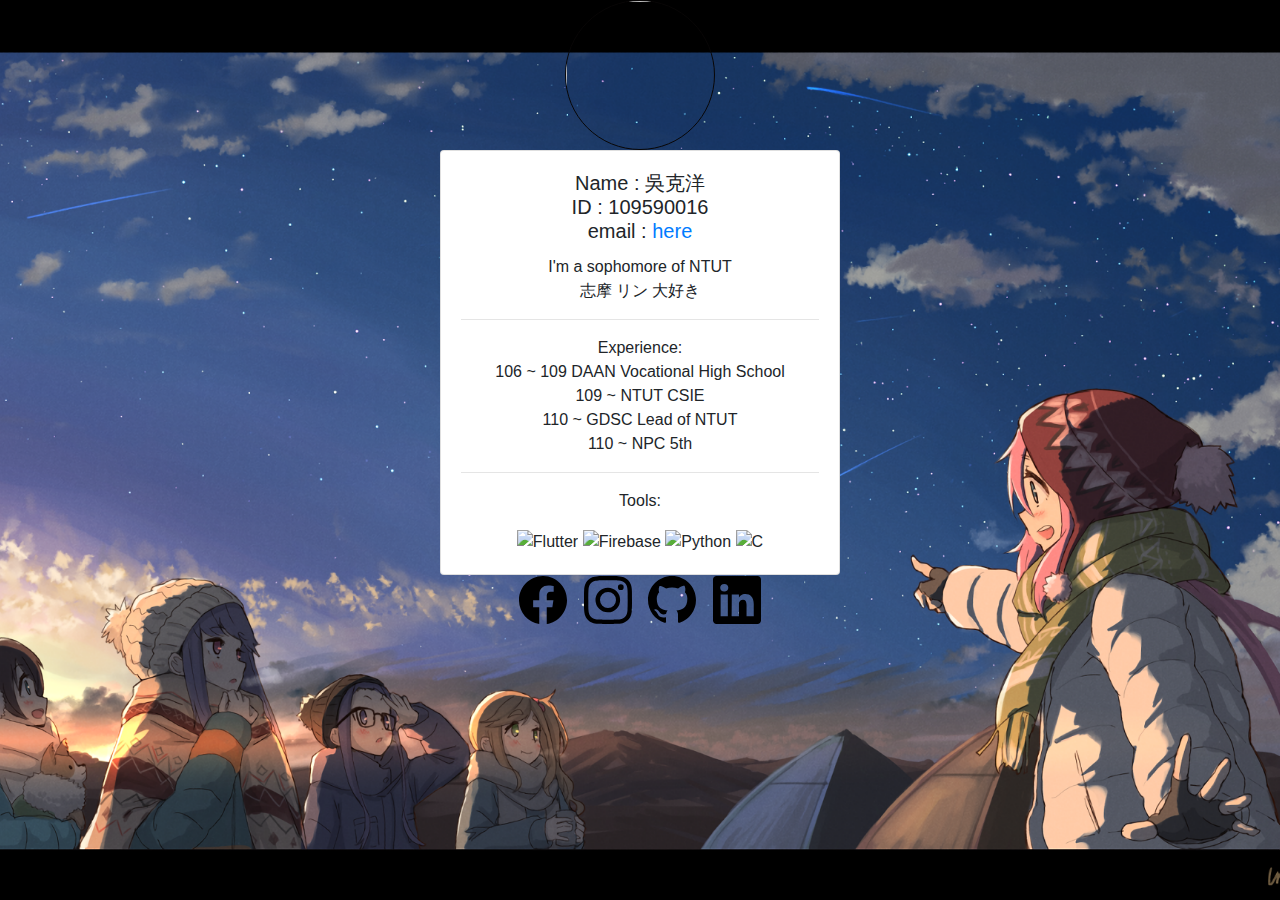
==== index.html @ c521e8f1 "web" ====
<!doctype html>
<html lang="en">
  <head>
    <title>Title</title>
    <!-- Required meta tags -->
    <meta charset="utf-8">
    <meta name="viewport" content="width=device-width, initial-scale=1, shrink-to-fit=no">

    <!-- Bootstrap CSS -->
    <link rel="stylesheet" href="https://stackpath.bootstrapcdn.com/bootstrap/4.3.1/css/bootstrap.min.css" integrity="sha384-ggOyR0iXCbMQv3Xipma34MD+dH/1fQ784/j6cY/iJTQUOhcWr7x9JvoRxT2MZw1T" crossorigin="anonymous">
    <link href="introcss.css" rel="stylesheet" type="text/css">
  </head>
  <body>
      <center>
        <img class="square" src="me.JPG">
        
        <div class="card" style="width: 25rem;">
            <div class="card-body">
              <h5 class="card-title">Name : 吳克洋<br>ID : 109590016<br>email : <a href="mailto:t109590016@ntut.org.tw">here</a><br></h5>
              <p class="card-text">I'm a sophomore of NTUT<br> 志摩 リン 大好き
              <hr>Experience:<br>106 ~ 109 DAAN Vocational High School<br>109 ~ NTUT CSIE<br>110 ~ GDSC Lead of NTUT<br>110 ~ NPC 5th
              <hr>Tools:
            </p>
            <img width="36px" src="https://camo.githubusercontent.com/114aa59f6bfe1ff7ef3444fbb224078eb6a32c43f0ed03a6c0c3e6df67e049ec/68747470733a2f2f7777772e766563746f726c6f676f2e7a6f6e652f6c6f676f732f666c7574746572696f2f666c7574746572696f2d69636f6e2e737667" alt="Flutter" data-canonical-src="https://www.vectorlogo.zone/logos/flutterio/flutterio-icon.svg" style="max-width: 100%;">
            <img width="36px" src="https://camo.githubusercontent.com/dd4b2422ed3bfc9da88c43d18550375c66f9584327dff7ecc19315ce50b96f07/68747470733a2f2f7777772e766563746f726c6f676f2e7a6f6e652f6c6f676f732f66697265626173652f66697265626173652d69636f6e2e737667" alt="Firebase" data-canonical-src="https://www.vectorlogo.zone/logos/firebase/firebase-icon.svg" style="max-width: 100%;">
            <img width="36px" src="https://camo.githubusercontent.com/a3fdae95eeb866d0315ec4f7612e013212c26204051b8ba80dd25b4f4de39f3a/68747470733a2f2f69636f6e67722e616d2f64657669636f6e2f707974686f6e2d6f726967696e616c2e7376673f73697a653d333626636f6c6f723d63757272656e74436f6c6f72" alt="Python" data-canonical-src="https://icongr.am/devicon/python-original.svg?size=36&amp;color=currentColor" style="max-width: 100%;">
            <img width="36px" src="https://camo.githubusercontent.com/19a426f0b1bf7478cfedebb8c11074c08e9128032878e195e5ee87459e484bed/68747470733a2f2f69636f6e67722e616d2f64657669636f6e2f632d6f726967696e616c2e7376673f73697a653d333626636f6c6f723d63757272656e74436f6c6f72" alt="C" data-canonical-src="https://icongr.am/devicon/c-original.svg?size=36&amp;color=currentColor" style="max-width: 100%;">
            </div>
          
          </div>
          <button STYLE="background-color: transparent; border:2px blue none;" onclick="self.location.href='https://www.facebook.com/profile.php?id=100009550252907'" >
            <svg xmlns="http://www.w3.org/2000/svg" width="48" height="48" fill="currentColor" class="bi bi-facebook" viewBox="0 0 16 16">
              <path d="M16 8.049c0-4.446-3.582-8.05-8-8.05C3.58 0-.002 3.603-.002 8.05c0 4.017 2.926 7.347 6.75 7.951v-5.625h-2.03V8.05H6.75V6.275c0-2.017 1.195-3.131 3.022-3.131.876 0 1.791.157 1.791.157v1.98h-1.009c-.993 0-1.303.621-1.303 1.258v1.51h2.218l-.354 2.326H9.25V16c3.824-.604 6.75-3.934 6.75-7.951z"/>
            </svg>
          </button>

          <button STYLE="background-color: transparent; border:2px blue none;" onclick="self.location.href='https:www.instagram.com/ras_ggjj/'">
            <svg xmlns="http://www.w3.org/2000/svg" width="48" height="48" fill="currentColor" class="bi bi-instagram" viewBox="0 0 16 16">
              <path d="M8 0C5.829 0 5.556.01 4.703.048 3.85.088 3.269.222 2.76.42a3.917 3.917 0 0 0-1.417.923A3.927 3.927 0 0 0 .42 2.76C.222 3.268.087 3.85.048 4.7.01 5.555 0 5.827 0 8.001c0 2.172.01 2.444.048 3.297.04.852.174 1.433.372 1.942.205.526.478.972.923 1.417.444.445.89.719 1.416.923.51.198 1.09.333 1.942.372C5.555 15.99 5.827 16 8 16s2.444-.01 3.298-.048c.851-.04 1.434-.174 1.943-.372a3.916 3.916 0 0 0 1.416-.923c.445-.445.718-.891.923-1.417.197-.509.332-1.09.372-1.942C15.99 10.445 16 10.173 16 8s-.01-2.445-.048-3.299c-.04-.851-.175-1.433-.372-1.941a3.926 3.926 0 0 0-.923-1.417A3.911 3.911 0 0 0 13.24.42c-.51-.198-1.092-.333-1.943-.372C10.443.01 10.172 0 7.998 0h.003zm-.717 1.442h.718c2.136 0 2.389.007 3.232.046.78.035 1.204.166 1.486.275.373.145.64.319.92.599.28.28.453.546.598.92.11.281.24.705.275 1.485.039.843.047 1.096.047 3.231s-.008 2.389-.047 3.232c-.035.78-.166 1.203-.275 1.485a2.47 2.47 0 0 1-.599.919c-.28.28-.546.453-.92.598-.28.11-.704.24-1.485.276-.843.038-1.096.047-3.232.047s-2.39-.009-3.233-.047c-.78-.036-1.203-.166-1.485-.276a2.478 2.478 0 0 1-.92-.598 2.48 2.48 0 0 1-.6-.92c-.109-.281-.24-.705-.275-1.485-.038-.843-.046-1.096-.046-3.233 0-2.136.008-2.388.046-3.231.036-.78.166-1.204.276-1.486.145-.373.319-.64.599-.92.28-.28.546-.453.92-.598.282-.11.705-.24 1.485-.276.738-.034 1.024-.044 2.515-.045v.002zm4.988 1.328a.96.96 0 1 0 0 1.92.96.96 0 0 0 0-1.92zm-4.27 1.122a4.109 4.109 0 1 0 0 8.217 4.109 4.109 0 0 0 0-8.217zm0 1.441a2.667 2.667 0 1 1 0 5.334 2.667 2.667 0 0 1 0-5.334z"/>
            </svg>
          </button>

          <button STYLE="background-color: transparent; border:2px blue none;" onclick="self.location.href='https://github.com/ggjj321'">
            <svg xmlns="http://www.w3.org/2000/svg" width="48" height="48" fill="currentColor" class="bi bi-github" viewBox="0 0 16 16">
              <path d="M8 0C3.58 0 0 3.58 0 8c0 3.54 2.29 6.53 5.47 7.59.4.07.55-.17.55-.38 0-.19-.01-.82-.01-1.49-2.01.37-2.53-.49-2.69-.94-.09-.23-.48-.94-.82-1.13-.28-.15-.68-.52-.01-.53.63-.01 1.08.58 1.23.82.72 1.21 1.87.87 2.33.66.07-.52.28-.87.51-1.07-1.78-.2-3.64-.89-3.64-3.95 0-.87.31-1.59.82-2.15-.08-.2-.36-1.02.08-2.12 0 0 .67-.21 2.2.82.64-.18 1.32-.27 2-.27.68 0 1.36.09 2 .27 1.53-1.04 2.2-.82 2.2-.82.44 1.1.16 1.92.08 2.12.51.56.82 1.27.82 2.15 0 3.07-1.87 3.75-3.65 3.95.29.25.54.73.54 1.48 0 1.07-.01 1.93-.01 2.2 0 .21.15.46.55.38A8.012 8.012 0 0 0 16 8c0-4.42-3.58-8-8-8z"/>
            </svg>
          </button>
          
          <button STYLE="background-color: transparent; border:2px blue none;" onclick="self.location.href='https://www.linkedin.com/in/wu-keng-young-36105421a/'">
            <svg xmlns="http://www.w3.org/2000/svg" width="48" height="48" fill="currentColor" class="bi bi-linkedin" viewBox="0 0 16 16">
              <path d="M0 1.146C0 .513.526 0 1.175 0h13.65C15.474 0 16 .513 16 1.146v13.708c0 .633-.526 1.146-1.175 1.146H1.175C.526 16 0 15.487 0 14.854V1.146zm4.943 12.248V6.169H2.542v7.225h2.401zm-1.2-8.212c.837 0 1.358-.554 1.358-1.248-.015-.709-.52-1.248-1.342-1.248-.822 0-1.359.54-1.359 1.248 0 .694.521 1.248 1.327 1.248h.016zm4.908 8.212V9.359c0-.216.016-.432.08-.586.173-.431.568-.878 1.232-.878.869 0 1.216.662 1.216 1.634v3.865h2.401V9.25c0-2.22-1.184-3.252-2.764-3.252-1.274 0-1.845.7-2.165 1.193v.025h-.016a5.54 5.54 0 0 1 .016-.025V6.169h-2.4c.03.678 0 7.225 0 7.225h2.4z"/>
            </svg>
          </button>
      </center>
    
    <!-- Optional JavaScript -->
    <!-- jQuery first, then Popper.js, then Bootstrap JS -->
    <script src="https://code.jquery.com/jquery-3.3.1.slim.min.js" integrity="sha384-q8i/X+965DzO0rT7abK41JStQIAqVgRVzpbzo5smXKp4YfRvH+8abtTE1Pi6jizo" crossorigin="anonymous"></script>
    <script src="https://cdnjs.cloudflare.com/ajax/libs/popper.js/1.14.7/umd/popper.min.js" integrity="sha384-UO2eT0CpHqdSJQ6hJty5KVphtPhzWj9WO1clHTMGa3JDZwrnQq4sF86dIHNDz0W1" crossorigin="anonymous"></script>
    <script src="https://stackpath.bootstrapcdn.com/bootstrap/4.3.1/js/bootstrap.min.js" integrity="sha384-JjSmVgyd0p3pXB1rRibZUAYoIIy6OrQ6VrjIEaFf/nJGzIxFDsf4x0xIM+B07jRM" crossorigin="anonymous"></script>
  </body>
</html>
---- introcss.css ----
body {
    background-image: url(902877.png);
    background-repeat: no-repeat;
    background-attachment: fixed;
    background-position: center;
    background-size: cover;
}

img.square {
	width: 150px;
    height: 150px;
	border-radius: 50%;
	border: 1px solid rgb(8, 6, 6);
}
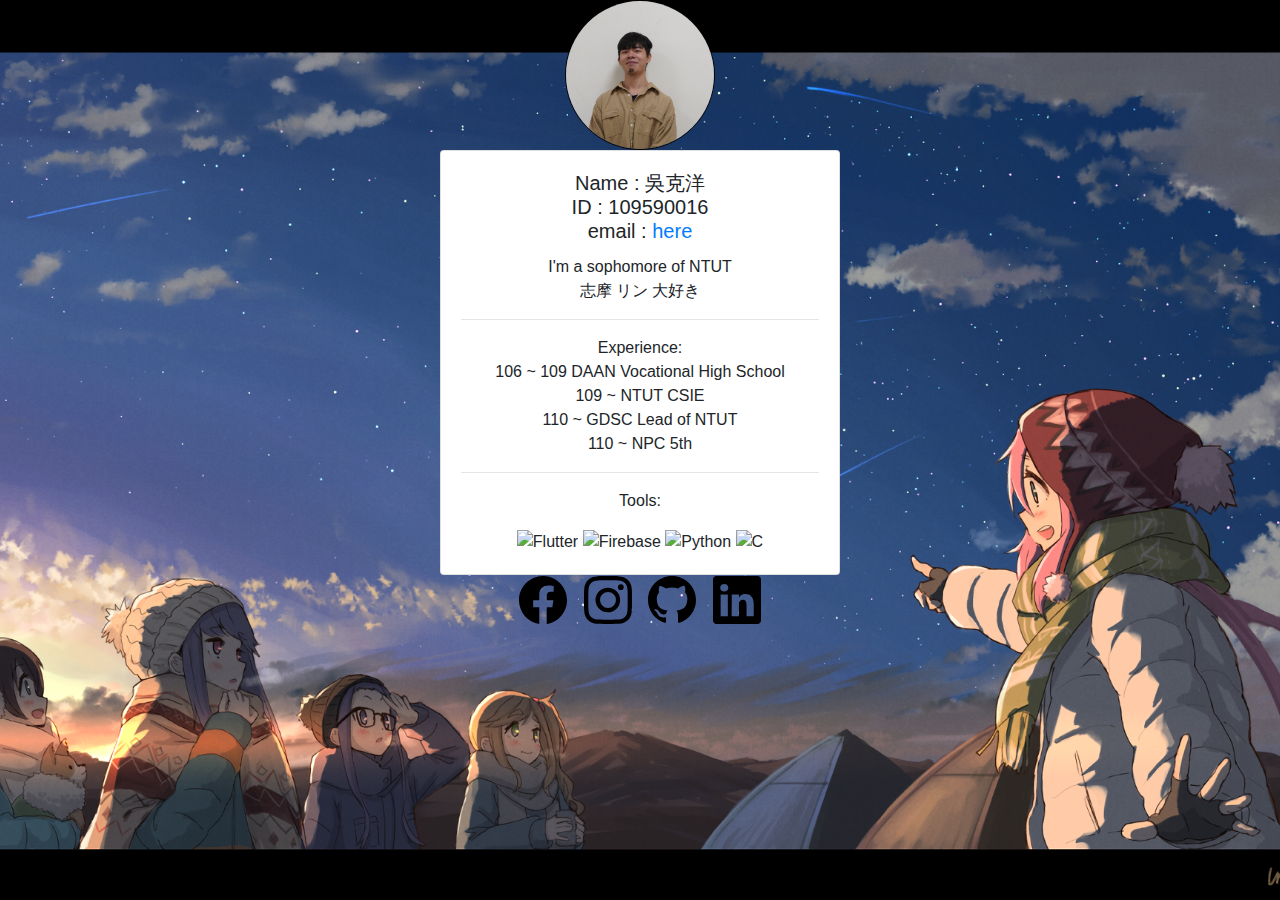
==== commit 8cbf85be: "fix" ====
--- a/index.html
+++ b/index.html
@@ -12,7 +12,7 @@
   </head>
   <body>
       <center>
-        <img class="square" src="me.JPG">
+        <img class="square" src="me.jpg">
         
         <div class="card" style="width: 25rem;">
             <div class="card-body">
@@ -21,6 +21,7 @@
               <hr>Experience:<br>106 ~ 109 DAAN Vocational High School<br>109 ~ NTUT CSIE<br>110 ~ GDSC Lead of NTUT<br>110 ~ NPC 5th
               <hr>Tools:
             </p>
+          
             <img width="36px" src="https://camo.githubusercontent.com/114aa59f6bfe1ff7ef3444fbb224078eb6a32c43f0ed03a6c0c3e6df67e049ec/68747470733a2f2f7777772e766563746f726c6f676f2e7a6f6e652f6c6f676f732f666c7574746572696f2f666c7574746572696f2d69636f6e2e737667" alt="Flutter" data-canonical-src="https://www.vectorlogo.zone/logos/flutterio/flutterio-icon.svg" style="max-width: 100%;">
             <img width="36px" src="https://camo.githubusercontent.com/dd4b2422ed3bfc9da88c43d18550375c66f9584327dff7ecc19315ce50b96f07/68747470733a2f2f7777772e766563746f726c6f676f2e7a6f6e652f6c6f676f732f66697265626173652f66697265626173652d69636f6e2e737667" alt="Firebase" data-canonical-src="https://www.vectorlogo.zone/logos/firebase/firebase-icon.svg" style="max-width: 100%;">
             <img width="36px" src="https://camo.githubusercontent.com/a3fdae95eeb866d0315ec4f7612e013212c26204051b8ba80dd25b4f4de39f3a/68747470733a2f2f69636f6e67722e616d2f64657669636f6e2f707974686f6e2d6f726967696e616c2e7376673f73697a653d333626636f6c6f723d63757272656e74436f6c6f72" alt="Python" data-canonical-src="https://icongr.am/devicon/python-original.svg?size=36&amp;color=currentColor" style="max-width: 100%;">
@@ -59,4 +60,4 @@
     <script src="https://cdnjs.cloudflare.com/ajax/libs/popper.js/1.14.7/umd/popper.min.js" integrity="sha384-UO2eT0CpHqdSJQ6hJty5KVphtPhzWj9WO1clHTMGa3JDZwrnQq4sF86dIHNDz0W1" crossorigin="anonymous"></script>
     <script src="https://stackpath.bootstrapcdn.com/bootstrap/4.3.1/js/bootstrap.min.js" integrity="sha384-JjSmVgyd0p3pXB1rRibZUAYoIIy6OrQ6VrjIEaFf/nJGzIxFDsf4x0xIM+B07jRM" crossorigin="anonymous"></script>
   </body>
-</html>+</html>
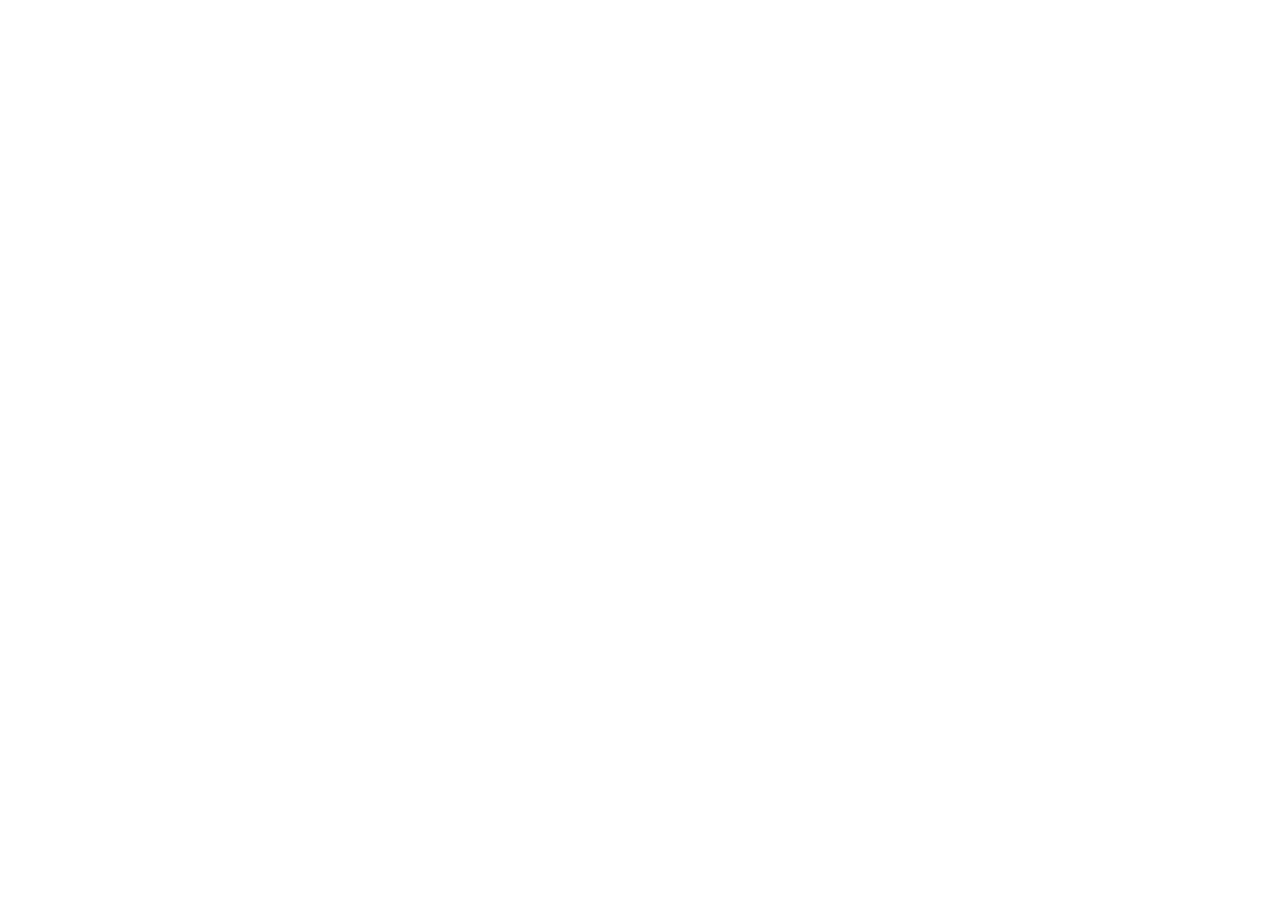
==== commit e96e3edd: "final web project" ====
--- a/index.html
+++ b/index.html
@@ -1,63 +1,146 @@
-<!doctype html>
-<html lang="en">
-  <head>
-    <title>Title</title>
-    <!-- Required meta tags -->
-    <meta charset="utf-8">
-    <meta name="viewport" content="width=device-width, initial-scale=1, shrink-to-fit=no">
+<!DOCTYPE html>
+<html>
+<head>
+  <!--
+    If you are serving your web app in a path other than the root, change the
+    href value below to reflect the base path you are serving from.
 
-    <!-- Bootstrap CSS -->
-    <link rel="stylesheet" href="https://stackpath.bootstrapcdn.com/bootstrap/4.3.1/css/bootstrap.min.css" integrity="sha384-ggOyR0iXCbMQv3Xipma34MD+dH/1fQ784/j6cY/iJTQUOhcWr7x9JvoRxT2MZw1T" crossorigin="anonymous">
-    <link href="introcss.css" rel="stylesheet" type="text/css">
-  </head>
-  <body>
-      <center>
-        <img class="square" src="me.jpg">
-        
-        <div class="card" style="width: 25rem;">
-            <div class="card-body">
-              <h5 class="card-title">Name : 吳克洋<br>ID : 109590016<br>email : <a href="mailto:t109590016@ntut.org.tw">here</a><br></h5>
-              <p class="card-text">I'm a sophomore of NTUT<br> 志摩 リン 大好き
-              <hr>Experience:<br>106 ~ 109 DAAN Vocational High School<br>109 ~ NTUT CSIE<br>110 ~ GDSC Lead of NTUT<br>110 ~ NPC 5th
-              <hr>Tools:
-            </p>
-          
-            <img width="36px" src="https://camo.githubusercontent.com/114aa59f6bfe1ff7ef3444fbb224078eb6a32c43f0ed03a6c0c3e6df67e049ec/68747470733a2f2f7777772e766563746f726c6f676f2e7a6f6e652f6c6f676f732f666c7574746572696f2f666c7574746572696f2d69636f6e2e737667" alt="Flutter" data-canonical-src="https://www.vectorlogo.zone/logos/flutterio/flutterio-icon.svg" style="max-width: 100%;">
-            <img width="36px" src="https://camo.githubusercontent.com/dd4b2422ed3bfc9da88c43d18550375c66f9584327dff7ecc19315ce50b96f07/68747470733a2f2f7777772e766563746f726c6f676f2e7a6f6e652f6c6f676f732f66697265626173652f66697265626173652d69636f6e2e737667" alt="Firebase" data-canonical-src="https://www.vectorlogo.zone/logos/firebase/firebase-icon.svg" style="max-width: 100%;">
-            <img width="36px" src="https://camo.githubusercontent.com/a3fdae95eeb866d0315ec4f7612e013212c26204051b8ba80dd25b4f4de39f3a/68747470733a2f2f69636f6e67722e616d2f64657669636f6e2f707974686f6e2d6f726967696e616c2e7376673f73697a653d333626636f6c6f723d63757272656e74436f6c6f72" alt="Python" data-canonical-src="https://icongr.am/devicon/python-original.svg?size=36&amp;color=currentColor" style="max-width: 100%;">
-            <img width="36px" src="https://camo.githubusercontent.com/19a426f0b1bf7478cfedebb8c11074c08e9128032878e195e5ee87459e484bed/68747470733a2f2f69636f6e67722e616d2f64657669636f6e2f632d6f726967696e616c2e7376673f73697a653d333626636f6c6f723d63757272656e74436f6c6f72" alt="C" data-canonical-src="https://icongr.am/devicon/c-original.svg?size=36&amp;color=currentColor" style="max-width: 100%;">
-            </div>
-          
-          </div>
-          <button STYLE="background-color: transparent; border:2px blue none;" onclick="self.location.href='https://www.facebook.com/profile.php?id=100009550252907'" >
-            <svg xmlns="http://www.w3.org/2000/svg" width="48" height="48" fill="currentColor" class="bi bi-facebook" viewBox="0 0 16 16">
-              <path d="M16 8.049c0-4.446-3.582-8.05-8-8.05C3.58 0-.002 3.603-.002 8.05c0 4.017 2.926 7.347 6.75 7.951v-5.625h-2.03V8.05H6.75V6.275c0-2.017 1.195-3.131 3.022-3.131.876 0 1.791.157 1.791.157v1.98h-1.009c-.993 0-1.303.621-1.303 1.258v1.51h2.218l-.354 2.326H9.25V16c3.824-.604 6.75-3.934 6.75-7.951z"/>
-            </svg>
-          </button>
+    The path provided below has to start and end with a slash "/" in order for
+    it to work correctly.
 
-          <button STYLE="background-color: transparent; border:2px blue none;" onclick="self.location.href='https:www.instagram.com/ras_ggjj/'">
-            <svg xmlns="http://www.w3.org/2000/svg" width="48" height="48" fill="currentColor" class="bi bi-instagram" viewBox="0 0 16 16">
-              <path d="M8 0C5.829 0 5.556.01 4.703.048 3.85.088 3.269.222 2.76.42a3.917 3.917 0 0 0-1.417.923A3.927 3.927 0 0 0 .42 2.76C.222 3.268.087 3.85.048 4.7.01 5.555 0 5.827 0 8.001c0 2.172.01 2.444.048 3.297.04.852.174 1.433.372 1.942.205.526.478.972.923 1.417.444.445.89.719 1.416.923.51.198 1.09.333 1.942.372C5.555 15.99 5.827 16 8 16s2.444-.01 3.298-.048c.851-.04 1.434-.174 1.943-.372a3.916 3.916 0 0 0 1.416-.923c.445-.445.718-.891.923-1.417.197-.509.332-1.09.372-1.942C15.99 10.445 16 10.173 16 8s-.01-2.445-.048-3.299c-.04-.851-.175-1.433-.372-1.941a3.926 3.926 0 0 0-.923-1.417A3.911 3.911 0 0 0 13.24.42c-.51-.198-1.092-.333-1.943-.372C10.443.01 10.172 0 7.998 0h.003zm-.717 1.442h.718c2.136 0 2.389.007 3.232.046.78.035 1.204.166 1.486.275.373.145.64.319.92.599.28.28.453.546.598.92.11.281.24.705.275 1.485.039.843.047 1.096.047 3.231s-.008 2.389-.047 3.232c-.035.78-.166 1.203-.275 1.485a2.47 2.47 0 0 1-.599.919c-.28.28-.546.453-.92.598-.28.11-.704.24-1.485.276-.843.038-1.096.047-3.232.047s-2.39-.009-3.233-.047c-.78-.036-1.203-.166-1.485-.276a2.478 2.478 0 0 1-.92-.598 2.48 2.48 0 0 1-.6-.92c-.109-.281-.24-.705-.275-1.485-.038-.843-.046-1.096-.046-3.233 0-2.136.008-2.388.046-3.231.036-.78.166-1.204.276-1.486.145-.373.319-.64.599-.92.28-.28.546-.453.92-.598.282-.11.705-.24 1.485-.276.738-.034 1.024-.044 2.515-.045v.002zm4.988 1.328a.96.96 0 1 0 0 1.92.96.96 0 0 0 0-1.92zm-4.27 1.122a4.109 4.109 0 1 0 0 8.217 4.109 4.109 0 0 0 0-8.217zm0 1.441a2.667 2.667 0 1 1 0 5.334 2.667 2.667 0 0 1 0-5.334z"/>
-            </svg>
-          </button>
+    For more details:
+    * https://developer.mozilla.org/en-US/docs/Web/HTML/Element/base
+  -->
+  <base href="/">
 
-          <button STYLE="background-color: transparent; border:2px blue none;" onclick="self.location.href='https://github.com/ggjj321'">
-            <svg xmlns="http://www.w3.org/2000/svg" width="48" height="48" fill="currentColor" class="bi bi-github" viewBox="0 0 16 16">
-              <path d="M8 0C3.58 0 0 3.58 0 8c0 3.54 2.29 6.53 5.47 7.59.4.07.55-.17.55-.38 0-.19-.01-.82-.01-1.49-2.01.37-2.53-.49-2.69-.94-.09-.23-.48-.94-.82-1.13-.28-.15-.68-.52-.01-.53.63-.01 1.08.58 1.23.82.72 1.21 1.87.87 2.33.66.07-.52.28-.87.51-1.07-1.78-.2-3.64-.89-3.64-3.95 0-.87.31-1.59.82-2.15-.08-.2-.36-1.02.08-2.12 0 0 .67-.21 2.2.82.64-.18 1.32-.27 2-.27.68 0 1.36.09 2 .27 1.53-1.04 2.2-.82 2.2-.82.44 1.1.16 1.92.08 2.12.51.56.82 1.27.82 2.15 0 3.07-1.87 3.75-3.65 3.95.29.25.54.73.54 1.48 0 1.07-.01 1.93-.01 2.2 0 .21.15.46.55.38A8.012 8.012 0 0 0 16 8c0-4.42-3.58-8-8-8z"/>
-            </svg>
-          </button>
-          
-          <button STYLE="background-color: transparent; border:2px blue none;" onclick="self.location.href='https://www.linkedin.com/in/wu-keng-young-36105421a/'">
-            <svg xmlns="http://www.w3.org/2000/svg" width="48" height="48" fill="currentColor" class="bi bi-linkedin" viewBox="0 0 16 16">
-              <path d="M0 1.146C0 .513.526 0 1.175 0h13.65C15.474 0 16 .513 16 1.146v13.708c0 .633-.526 1.146-1.175 1.146H1.175C.526 16 0 15.487 0 14.854V1.146zm4.943 12.248V6.169H2.542v7.225h2.401zm-1.2-8.212c.837 0 1.358-.554 1.358-1.248-.015-.709-.52-1.248-1.342-1.248-.822 0-1.359.54-1.359 1.248 0 .694.521 1.248 1.327 1.248h.016zm4.908 8.212V9.359c0-.216.016-.432.08-.586.173-.431.568-.878 1.232-.878.869 0 1.216.662 1.216 1.634v3.865h2.401V9.25c0-2.22-1.184-3.252-2.764-3.252-1.274 0-1.845.7-2.165 1.193v.025h-.016a5.54 5.54 0 0 1 .016-.025V6.169h-2.4c.03.678 0 7.225 0 7.225h2.4z"/>
-            </svg>
-          </button>
-      </center>
-    
-    <!-- Optional JavaScript -->
-    <!-- jQuery first, then Popper.js, then Bootstrap JS -->
-    <script src="https://code.jquery.com/jquery-3.3.1.slim.min.js" integrity="sha384-q8i/X+965DzO0rT7abK41JStQIAqVgRVzpbzo5smXKp4YfRvH+8abtTE1Pi6jizo" crossorigin="anonymous"></script>
-    <script src="https://cdnjs.cloudflare.com/ajax/libs/popper.js/1.14.7/umd/popper.min.js" integrity="sha384-UO2eT0CpHqdSJQ6hJty5KVphtPhzWj9WO1clHTMGa3JDZwrnQq4sF86dIHNDz0W1" crossorigin="anonymous"></script>
-    <script src="https://stackpath.bootstrapcdn.com/bootstrap/4.3.1/js/bootstrap.min.js" integrity="sha384-JjSmVgyd0p3pXB1rRibZUAYoIIy6OrQ6VrjIEaFf/nJGzIxFDsf4x0xIM+B07jRM" crossorigin="anonymous"></script>
-  </body>
+  <meta charset="UTF-8">
+  <meta content="IE=Edge" http-equiv="X-UA-Compatible">
+  <meta name="description" content="A new Flutter project.">
+
+  <!-- iOS meta tags & icons -->
+  <meta name="apple-mobile-web-app-capable" content="yes">
+  <meta name="apple-mobile-web-app-status-bar-style" content="black">
+  <meta name="apple-mobile-web-app-title" content="firebase_setup_web">
+  <link rel="apple-touch-icon" href="icons/Icon-192.png">
+
+  <title>firebase_setup_web</title>
+  <link rel="manifest" href="manifest.json">
+</head>
+<body>
+
+  <!-- The core Firebase JS SDK is always required and must be listed first -->
+  <script src="https://www.gstatic.com/firebasejs/8.4.1/firebase-app.js"></script>
+
+  <!-- Add for Firebase Storage: https://pub.dev/packages/firebase_storage -->
+  <script src="https://www.gstatic.com/firebasejs/8.4.1/firebase-storage.js"></script>
+
+  <!-- Add for Cloud Firestore: https://pub.dev/packages/cloud_firestore -->
+  <script src="https://www.gstatic.com/firebasejs/8.4.1/firebase-firestore.js"></script>
+
+  <!-- Add for Firebase Auth: https://pub.dev/packages/firebase_auth -->
+  <script src="https://www.gstatic.com/firebasejs/8.4.1/firebase-auth.js"></script>
+  
+  <script src="https://www.gstatic.com/firebasejs/8.4.1/firebase-messaging.js"></script>
+  <!-- Add for Firebase Messaging: https://pub.dev/packages/firebase_messaging
+  <script src="https://www.gstatic.com/firebasejs/8.4.1/firebase-messaging.js"></script>
+  -->
+
+  <!-- Add for Firebase Analytics: https://pub.dev/packages/firebase_analytics
+  <script src="https://www.gstatic.com/firebasejs/8.4.1/firebase-analytics.js"></script>
+  -->
+
+  <!-- Add for Cloud Functions: https://pub.dev/packages/cloud_functions
+  <script src="https://www.gstatic.com/firebasejs/8.4.1/firebase-functions.js"></script>
+  -->
+
+  <!-- Firebase Dynamic Links is not supported on web: https://pub.dev/packages/firebase_dynamic_links -->
+  <!-- Firebase Crashlytics is not supported on web: https://pub.dev/packages/firebase_crashlytics -->
+  <!-- Firebase In-App-Messaging is not supported on web: https://pub.dev/packages/firebase_in_app_messaging -->
+  <!-- Firebase ML-Custom is not supported on web: https://pub.dev/packages/firebase_ml_custom -->
+  <!-- Firebase ML-Vision is not supported on web: https://pub.dev/packages/firebase_ml_vision -->
+  <!-- Firebase Performance is not supported on web: https://pub.dev/packages/firebase_performance -->
+  <!-- Firebase Remote Config is not supported on web: https://pub.dev/packages/firebase_remote_config -->
+
+  <script>
+    var firebaseConfig = {
+      apiKey: "AIzaSyA06zzYtdWB_jsNps3ZoV5lmXwQq77RpC0",
+      authDomain: "word-card-memory.firebaseapp.com",
+      projectId: "word-card-memory",
+      storageBucket: "word-card-memory.appspot.com",
+      messagingSenderId: "130413519308",
+      appId: "1:130413519308:web:96ae1b44c25b647189bd69",
+      measurementId: "G-XKFF7LH1XC"
+    };
+
+    firebase.initializeApp(firebaseConfig);
+  </script>
+
+  <!-- This script installs service_worker.js to provide PWA functionality to
+       application. For more information, see:
+       https://developers.google.com/web/fundamentals/primers/service-workers -->
+  <script>
+    var serviceWorkerVersion = '945226667';
+    var scriptLoaded = false;
+    function loadMainDartJs() {
+      if (scriptLoaded) {
+        return;
+      }
+      scriptLoaded = true;
+      var scriptTag = document.createElement('script');
+      scriptTag.src = 'main.dart.js';
+      scriptTag.type = 'application/javascript';
+      document.body.append(scriptTag);
+    }
+
+    if ('serviceWorker' in navigator) {
+      // Service workers are supported. Use them.
+      window.addEventListener('load', function () {
+        // Wait for registration to finish before dropping the <script> tag.
+        // Otherwise, the browser will load the script multiple times,
+        // potentially different versions.
+        var serviceWorkerUrl = 'flutter_service_worker.js?v=' + serviceWorkerVersion;
+        navigator.serviceWorker.register(serviceWorkerUrl)
+          .then((reg) => {
+            function waitForActivation(serviceWorker) {
+              serviceWorker.addEventListener('statechange', () => {
+                if (serviceWorker.state == 'activated') {
+                  console.log('Installed new service worker.');
+                  loadMainDartJs();
+                }
+              });
+            }
+            if (!reg.active && (reg.installing || reg.waiting)) {
+              // No active web worker and we have installed or are installing
+              // one for the first time. Simply wait for it to activate.
+              waitForActivation(reg.installing ?? reg.waiting);
+            } else if (!reg.active.scriptURL.endsWith(serviceWorkerVersion)) {
+              // When the app updates the serviceWorkerVersion changes, so we
+              // need to ask the service worker to update.
+              console.log('New service worker available.');
+              reg.update();
+              waitForActivation(reg.installing);
+            } else {
+              // Existing service worker is still good.
+              console.log('Loading app from service worker.');
+              loadMainDartJs();
+            }
+          });
+
+        // If service worker doesn't succeed in a reasonable amount of time,
+        // fallback to plaint <script> tag.
+        setTimeout(() => {
+          if (!scriptLoaded) {
+            console.warn(
+              'Failed to load app from service worker. Falling back to plain <script> tag.',
+            );
+            loadMainDartJs();
+          }
+        }, 4000);
+      });
+    } else {
+      // Service workers not supported. Just drop the <script> tag.
+      loadMainDartJs();
+    }
+  </script>
+</body>
 </html>
